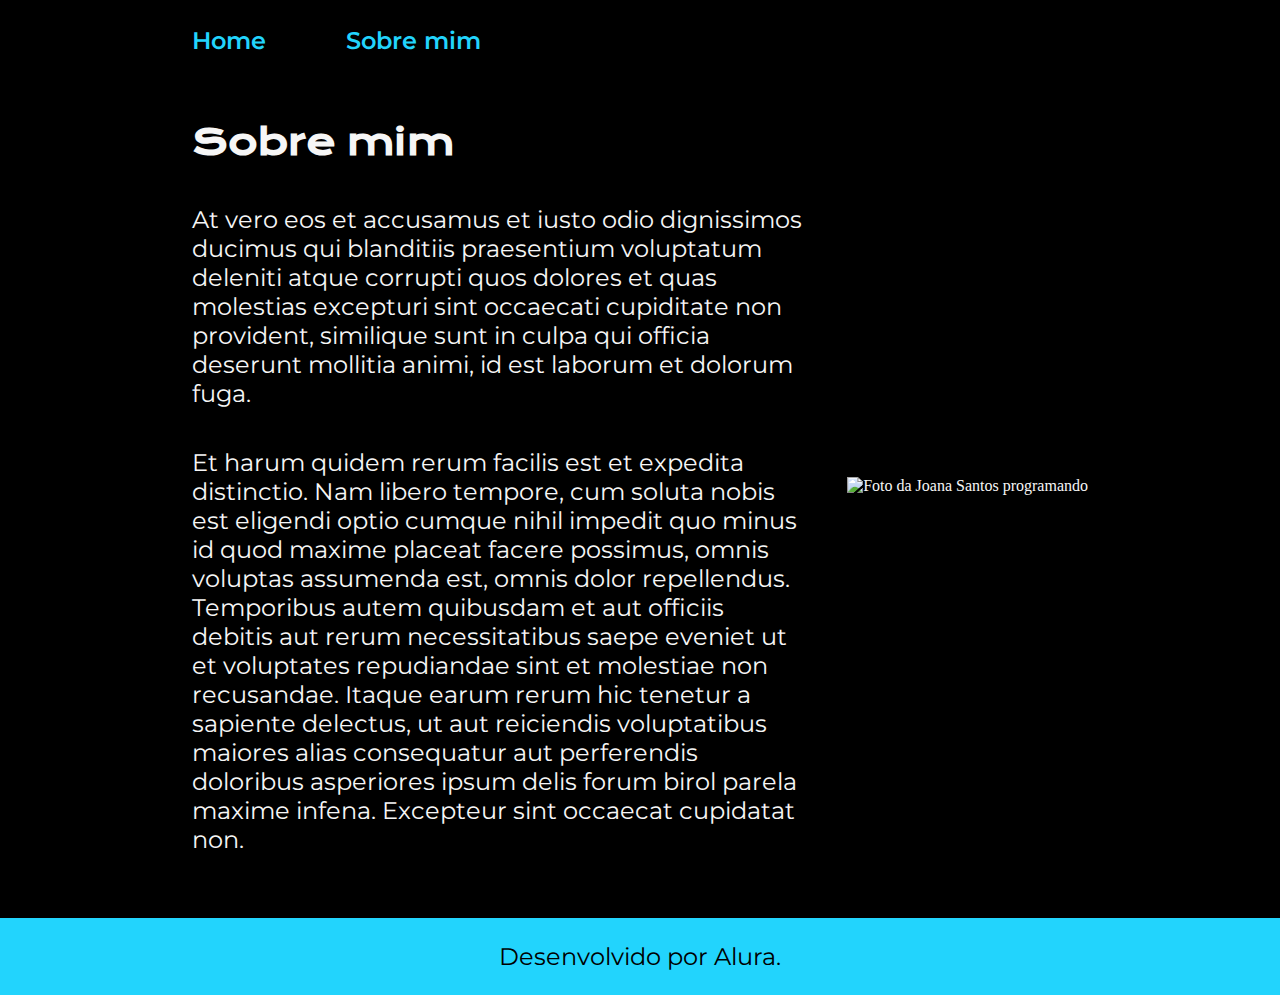
==== about.html @ 1eb96179 "conclusão da base do projeto.Portifolio completo" ====
<!DOCTYPE html>
<html lang="pt-br">

<head>
    <meta charset="UTF-8">
    <meta http-equiv="X-UA-Compatible" content="IE=edge">
    <meta name="viewport" content="width=device-width, initial-scale=1.0">
    <title>Sobre mim</title>
    <link rel="stylesheet" href="./styles/style.css">
</head>

<body>
    <header class="cabecalho">
        <nav class="cabecalho__menu">
            <a class="cabecalho__menu__link" href="index.html">Home</a>
            <a class="cabecalho__menu__link" href="about.html">Sobre mim</a>
        </nav>
    </header>

    <main class="apresentacao">
        <section class="apresentacao__conteudo">
            <h1 class="apresentacao__conteudo__titulo">Sobre mim</h1>
            <p class="apresentacao__conteudo__texto">At vero eos et accusamus et iusto odio dignissimos ducimus qui blanditiis praesentium voluptatum deleniti
                atque corrupti quos dolores et quas molestias excepturi sint occaecati cupiditate non provident,
                similique sunt in culpa qui officia deserunt mollitia animi, id est laborum et dolorum fuga.
            </p>
            <p class="apresentacao__conteudo__texto">
                Et harum quidem rerum facilis est et expedita distinctio. Nam libero tempore, cum soluta nobis est
                eligendi optio cumque nihil impedit quo minus id quod maxime placeat facere possimus, omnis voluptas
                assumenda est, omnis dolor repellendus. Temporibus autem quibusdam et aut officiis debitis aut rerum
                necessitatibus saepe eveniet ut et voluptates repudiandae sint et molestiae non recusandae. Itaque earum
                rerum hic tenetur a sapiente delectus, ut aut reiciendis voluptatibus maiores alias consequatur aut
                perferendis doloribus asperiores ipsum delis forum birol parela maxime infena. Excepteur sint occaecat
                cupidatat non.</p>
        </section>
        <img src="./assets/imagem.png" alt="Foto da Joana Santos programando">
    </main>

    <footer class="rodape">
        <p>Desenvolvido por Alura.</p>
    </footer>
</body>

</html>
---- styles/style.css ----
@import url('https://fonts.googleapis.com/css2?family=Krona+One&family=Montserrat:wght@400;600&display=swap');

:root {
    --cor-primaria: #000000;
    --cor-secundaria: #F6F6F6;
    --cor-terciaria: #22D4FD;
    --cor-hover: #272727;

    --fonte-primaria: 'Krona One', sans-serif;
    --fonte-secundaria: 'Montserrat', sans-serif;
}
*{
    margin: 0;
    padding: 0;
}

body{
    box-sizing: border-box;
    background-color: var(--cor-primaria);
    color: var(--cor-secundaria);
}
.cabecalho{
    padding: 2% 0% 0% 15%;
}
.cabecalho__menu{
    display: flex;
    gap: 80px;
}
.cabecalho__menu__link{
    font-family: var(--fonte-secundaria);
    font-size: 24px;
    font-weight: 600;
    color: var(--cor-terciaria);
    text-decoration: none;
}
.apresentacao{
    padding: 5% 15%;
    display: flex;
    align-items: center;
    justify-content: space-between;
}
.apresentacao__conteudo{
    width: 615px;
    display: flex;
    flex-direction: column;
    gap: 40px;
}

.apresentacao__conteudo__titulo{
    font-size: 36px;
    font-family: var(--fonte-primaria);
}
.titulo-destaque{
    color: var(--cor-terciaria);
}
.apresentacao__conteudo__texto{
    font-size: 24px;
    font-family: var(--fonte-secundaria);
}

.apresentacao__links{
    display: flex;
    flex-direction: column;
    justify-content: space-between;
    align-items: center;
    gap: 32px;
}
.apresentacao__links__subtitulo{
    font-family: var(--fonte-primaria);
    font-weight: 400;
    font-size: 24px;
}
.apresentacao__links__link{
    display: flex;
    justify-content: center;
    gap: 16px;
    border: 2px solid var(--cor-terciaria);
    width: 378px;
    text-align: center;
    border-radius: 8px;
    font-size: 24px;
    font-weight: 600;
    padding: 21.5px 0;
    text-decoration: none;
    color: var(--cor-secundaria);
    font-family: var(--fonte-secundaria);
}
.apresentacao__links__link:hover{
    background-color: var(--cor-hover);
}
.rodape{
    color: var(--cor-primaria);
    background-color: var(--cor-terciaria);
    padding: 24px;
    text-align: center;
    font-family: var(--fonte-secundaria);
    font-size: 24px;
    font-weight: 400;
}
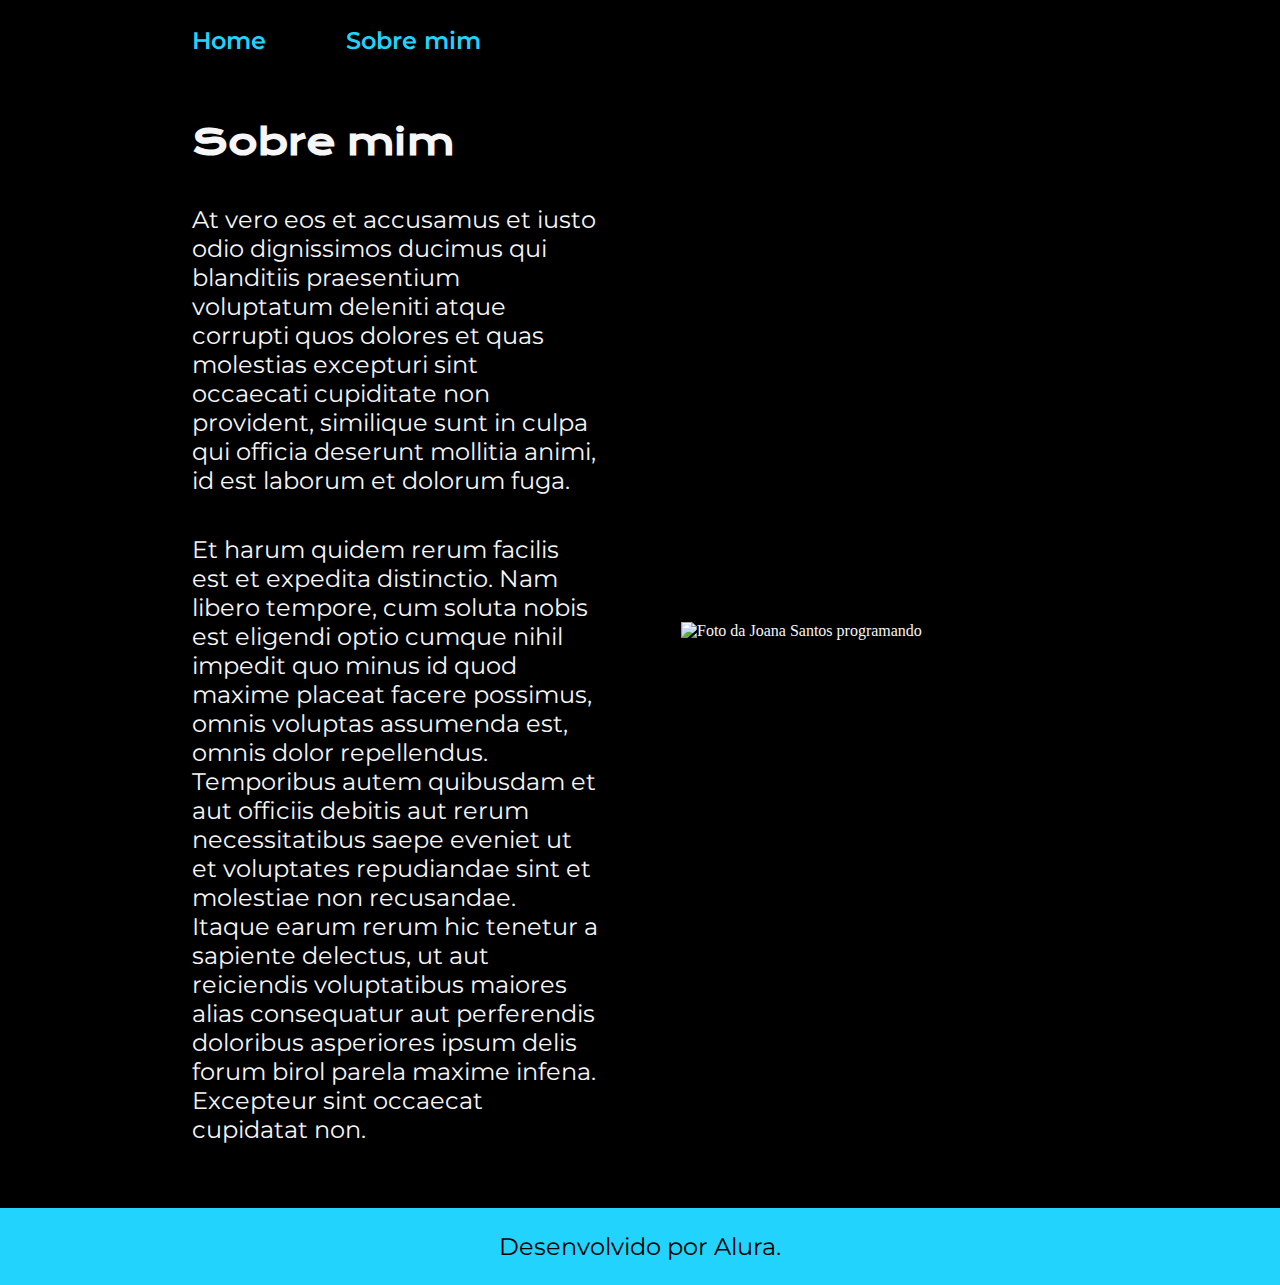
==== commit c1469a12: "adicionando responsividade" ====
--- a/about.html
+++ b/about.html
@@ -33,7 +33,7 @@
                 perferendis doloribus asperiores ipsum delis forum birol parela maxime infena. Excepteur sint occaecat
                 cupidatat non.</p>
         </section>
-        <img src="./assets/imagem.png" alt="Foto da Joana Santos programando">
+        <img class="apresentacao__imagem" src="./assets/imagem.png" alt="Foto da Joana Santos programando">
     </main>
 
     <footer class="rodape">
--- a/styles/style.css
+++ b/styles/style.css
@@ -19,6 +19,7 @@
     background-color: var(--cor-primaria);
     color: var(--cor-secundaria);
 }
+
 .cabecalho{
     padding: 2% 0% 0% 15%;
 }
@@ -28,7 +29,7 @@
 }
 .cabecalho__menu__link{
     font-family: var(--fonte-secundaria);
-    font-size: 24px;
+    font-size: 1.5rem;
     font-weight: 600;
     color: var(--cor-terciaria);
     text-decoration: none;
@@ -38,23 +39,24 @@
     display: flex;
     align-items: center;
     justify-content: space-between;
+    gap: 82px;
 }
 .apresentacao__conteudo{
-    width: 615px;
+    width: 50%;
     display: flex;
     flex-direction: column;
     gap: 40px;
 }
 
 .apresentacao__conteudo__titulo{
-    font-size: 36px;
+    font-size: 2.25rem;
     font-family: var(--fonte-primaria);
 }
 .titulo-destaque{
     color: var(--cor-terciaria);
 }
 .apresentacao__conteudo__texto{
-    font-size: 24px;
+    font-size: 1.5rem;
     font-family: var(--fonte-secundaria);
 }
 
@@ -68,25 +70,28 @@
 .apresentacao__links__subtitulo{
     font-family: var(--fonte-primaria);
     font-weight: 400;
-    font-size: 24px;
+    font-size: 1.5rem;
 }
-.apresentacao__links__link{
+.apresentacao__links__navegacao{
     display: flex;
     justify-content: center;
     gap: 16px;
     border: 2px solid var(--cor-terciaria);
-    width: 378px;
+    width: 50%;
     text-align: center;
     border-radius: 8px;
-    font-size: 24px;
+    font-size: 1.5rem;
     font-weight: 600;
     padding: 21.5px 0;
     text-decoration: none;
     color: var(--cor-secundaria);
     font-family: var(--fonte-secundaria);
 }
-.apresentacao__links__link:hover{
+.apresentacao__links__navegacao:hover{
     background-color: var(--cor-hover);
+}
+.apresentacao__imagem{
+    width: 50%;
 }
 .rodape{
     color: var(--cor-primaria);
@@ -94,6 +99,22 @@
     padding: 24px;
     text-align: center;
     font-family: var(--fonte-secundaria);
-    font-size: 24px;
+    font-size: 1.5rem;
     font-weight: 400;
+}
+
+@media (max-width: 1200px) {
+    .cabecalho{
+         padding: 10%;  
+    }
+    .cabecalho__menu{
+        justify-content: center;
+    }
+    .apresentacao{
+        flex-direction: column-reverse;
+        padding: 5%;
+    }
+    .apresentacao__conteudo{
+        width: auto;
+    }
 }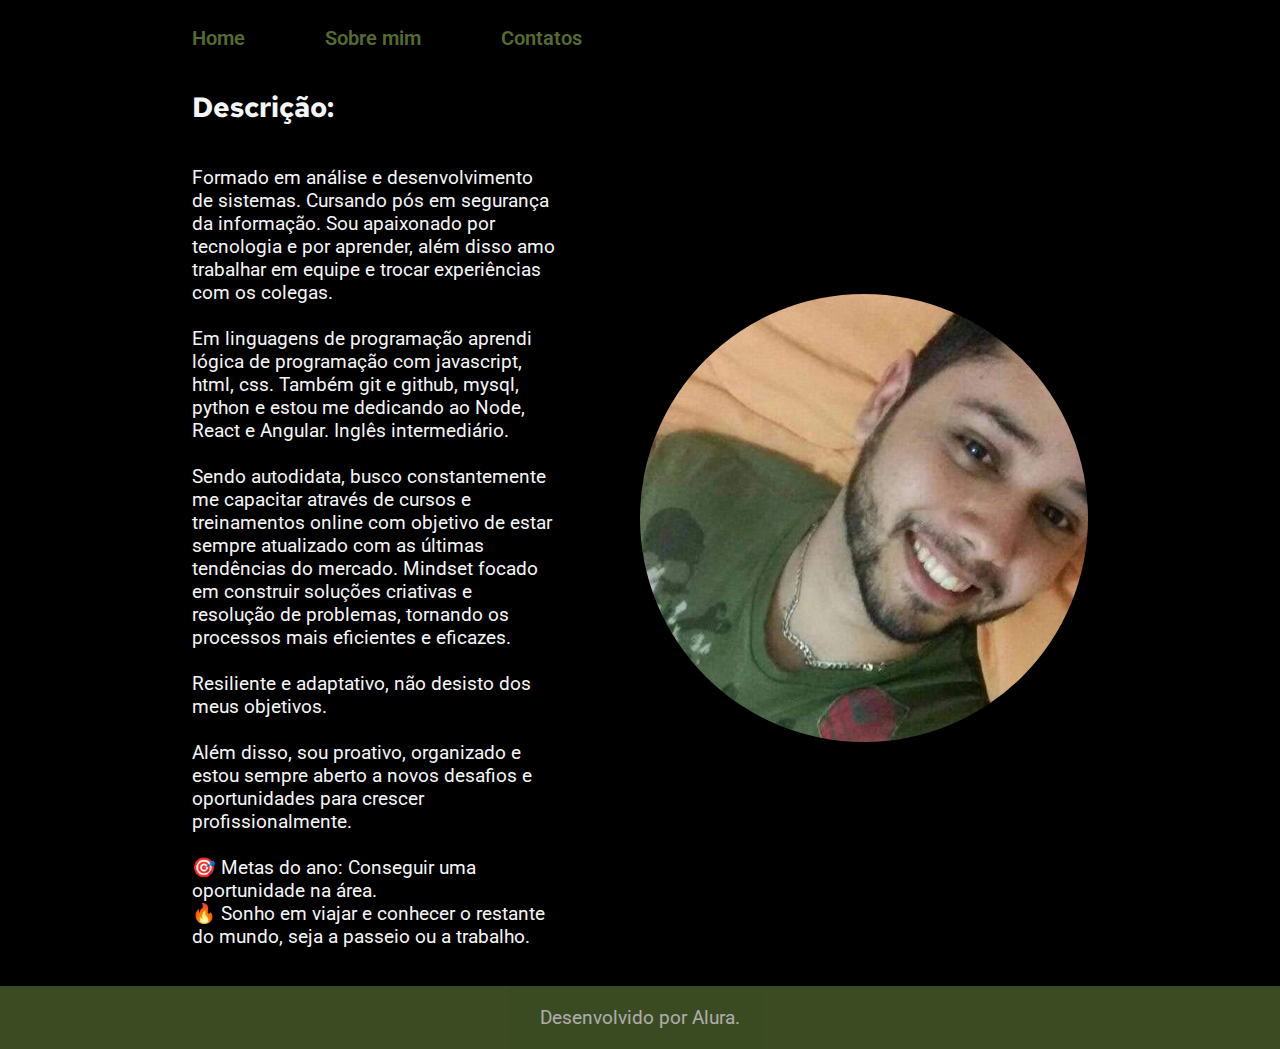
==== commit b6f68388: "update docs" ====
--- a/about.html
+++ b/about.html
@@ -14,26 +14,31 @@
         <nav class="cabecalho__menu">
             <a class="cabecalho__menu__link" href="index.html">Home</a>
             <a class="cabecalho__menu__link" href="about.html">Sobre mim</a>
+            <a class="cabecalho__menu__link" href="contact.html">Contatos</a>
         </nav>
     </header>
 
     <main class="apresentacao">
         <section class="apresentacao__conteudo">
-            <h1 class="apresentacao__conteudo__titulo">Sobre mim</h1>
-            <p class="apresentacao__conteudo__texto">At vero eos et accusamus et iusto odio dignissimos ducimus qui blanditiis praesentium voluptatum deleniti
-                atque corrupti quos dolores et quas molestias excepturi sint occaecati cupiditate non provident,
-                similique sunt in culpa qui officia deserunt mollitia animi, id est laborum et dolorum fuga.
+            <h1 class="apresentacao__conteudo__titulo">Descrição:</h1>
+            <p class="apresentacao__conteudo__texto">
+                Formado em análise e desenvolvimento de sistemas. Cursando pós em segurança da informação. Sou apaixonado por tecnologia e por aprender, além disso amo trabalhar em equipe e trocar experiências com os colegas.
+                <br><br>
+                Em linguagens de programação aprendi lógica de programação com javascript, html, css.
+                Também git e github, mysql, python e estou me dedicando ao Node, React e Angular. 
+                Inglês intermediário.
+                <br><br>
+                Sendo autodidata, busco constantemente me capacitar através de cursos e treinamentos online com objetivo de estar sempre atualizado com as últimas tendências do mercado. Mindset focado em construir soluções criativas e resolução de problemas, tornando os processos mais eficientes e eficazes.
+                <br><br>
+                Resiliente e adaptativo, não desisto dos meus objetivos.
+                <br><br>
+                Além disso, sou proativo, organizado e estou sempre aberto a novos desafios e oportunidades para crescer profissionalmente.
+                <br><br>
+                🎯 Metas do ano: Conseguir uma oportunidade na área.<br>
+                🔥 Sonho em viajar e conhecer o restante do mundo, seja a passeio ou a trabalho.
             </p>
-            <p class="apresentacao__conteudo__texto">
-                Et harum quidem rerum facilis est et expedita distinctio. Nam libero tempore, cum soluta nobis est
-                eligendi optio cumque nihil impedit quo minus id quod maxime placeat facere possimus, omnis voluptas
-                assumenda est, omnis dolor repellendus. Temporibus autem quibusdam et aut officiis debitis aut rerum
-                necessitatibus saepe eveniet ut et voluptates repudiandae sint et molestiae non recusandae. Itaque earum
-                rerum hic tenetur a sapiente delectus, ut aut reiciendis voluptatibus maiores alias consequatur aut
-                perferendis doloribus asperiores ipsum delis forum birol parela maxime infena. Excepteur sint occaecat
-                cupidatat non.</p>
         </section>
-        <img class="apresentacao__imagem" src="./assets/imagem.png" alt="Foto da Joana Santos programando">
+        <img class="apresentacao__imagem" src="./assets/imagem.jpg" alt="Foto de Leandro Goulart    ">
     </main>
 
     <footer class="rodape">
--- a/styles/style.css
+++ b/styles/style.css
@@ -1,120 +1,134 @@
-@import url('https://fonts.googleapis.com/css2?family=Krona+One&family=Montserrat:wght@400;600&display=swap');
+@import url("https://fonts.googleapis.com/css2?family=Red+Hat+Display:ital,wght@0,300..900;1,300..900&family=Red+Hat+Text:ital,wght@0,300..700;1,300..700&family=Roboto:ital,wght@0,100;0,300;0,400;0,500;0,700;0,900;1,100;1,300;1,400;1,500;1,700;1,900&display=swap");
 
 :root {
-    --cor-primaria: #000000;
-    --cor-secundaria: #F6F6F6;
-    --cor-terciaria: #22D4FD;
-    --cor-hover: #272727;
+	--cor-primaria: #000000;
+	--cor-secundaria: #f6f6f6;
+	--cor-terciaria: #556B2F;
+	--cor-hover: #272727;
 
-    --fonte-primaria: 'Krona One', sans-serif;
-    --fonte-secundaria: 'Montserrat', sans-serif;
-}
-*{
-    margin: 0;
-    padding: 0;
+    --fonte-titulo: "Red Hat Display", sans-serif;
+	--fonte-primaria: "Red Hat Text", sans-serif;
+	--fonte-secundaria: "Roboto", sans-serif;
 }
 
-body{
-    box-sizing: border-box;
-    background-color: var(--cor-primaria);
-    color: var(--cor-secundaria);
+* {
+	margin: 0;
+	padding: 0;
 }
 
-.cabecalho{
-    padding: 2% 0% 0% 15%;
-}
-.cabecalho__menu{
-    display: flex;
-    gap: 80px;
-}
-.cabecalho__menu__link{
-    font-family: var(--fonte-secundaria);
-    font-size: 1.5rem;
-    font-weight: 600;
-    color: var(--cor-terciaria);
-    text-decoration: none;
-}
-.apresentacao{
-    padding: 5% 15%;
-    display: flex;
-    align-items: center;
-    justify-content: space-between;
-    gap: 82px;
-}
-.apresentacao__conteudo{
-    width: 50%;
-    display: flex;
-    flex-direction: column;
-    gap: 40px;
+body {
+	box-sizing: border-box;
+	background-color: var(--cor-primaria);
+	color: var(--cor-secundaria);
 }
 
-.apresentacao__conteudo__titulo{
-    font-size: 2.25rem;
-    font-family: var(--fonte-primaria);
-}
-.titulo-destaque{
-    color: var(--cor-terciaria);
-}
-.apresentacao__conteudo__texto{
-    font-size: 1.5rem;
-    font-family: var(--fonte-secundaria);
+.cabecalho {
+	padding: 2% 0% 0% 15%;
 }
 
-.apresentacao__links{
-    display: flex;
-    flex-direction: column;
-    justify-content: space-between;
-    align-items: center;
-    gap: 32px;
+.cabecalho__menu {
+	display: flex;
+	gap: 80px;
 }
-.apresentacao__links__subtitulo{
-    font-family: var(--fonte-primaria);
-    font-weight: 400;
-    font-size: 1.5rem;
+
+.cabecalho__menu__link {
+	font-family: var(--fonte-secundaria);
+	font-size: 1.25rem;
+	font-weight: 600;
+	color: var(--cor-terciaria);
+	text-decoration: none;
 }
-.apresentacao__links__navegacao{
-    display: flex;
-    justify-content: center;
-    gap: 16px;
-    border: 2px solid var(--cor-terciaria);
-    width: 50%;
-    text-align: center;
-    border-radius: 8px;
-    font-size: 1.5rem;
-    font-weight: 600;
-    padding: 21.5px 0;
-    text-decoration: none;
-    color: var(--cor-secundaria);
-    font-family: var(--fonte-secundaria);
+
+.apresentacao {
+	padding: 3% 15%;
+    max-height: auto;
+	display: flex;
+    flex: 1;
+	align-items: center;
+	justify-content: space-between;
+	gap: 82px;
 }
-.apresentacao__links__navegacao:hover{
-    background-color: var(--cor-hover);
+
+.apresentacao__conteudo {
+	width: 50%;
+	display: flex;
+	flex-direction: column;
+	gap: 40px;
 }
-.apresentacao__imagem{
-    width: 50%;
+
+.apresentacao__conteudo__titulo {
+	font-size: 1.75rem;
+	font-family: var(--fonte-primaria);
 }
-.rodape{
-    color: var(--cor-primaria);
-    background-color: var(--cor-terciaria);
-    padding: 24px;
-    text-align: center;
-    font-family: var(--fonte-secundaria);
-    font-size: 1.5rem;
-    font-weight: 400;
+.titulo-destaque {
+	color: var(--cor-terciaria);
+    font-family: var(--fonte-titulo);
+    font-size: 2.5rem;
+}
+
+.apresentacao__conteudo__texto {
+	font-size: 1.2rem;
+	font-family: var(--fonte-secundaria);
+}
+
+.apresentacao__links {
+	display: flex;
+	flex-direction: column;
+	justify-content: space-between;
+	align-items: center;
+	gap: 32px;
+}
+.apresentacao__links__subtitulo {
+	font-family: var(--fonte-primaria);
+	font-weight: 400;
+	font-size: 1.5rem;
+}
+.apresentacao__links__navegacao {
+	display: flex;
+	justify-content: center;
+	gap: 16px;
+	border: 2px solid var(--cor-terciaria);
+	width: 50%;
+	text-align: center;
+	border-radius: 8px;
+	font-size: 1.75rem;
+	font-weight: 600;
+	padding: 15px 0;
+	text-decoration: none;
+	color: var(--cor-secundaria);
+	font-family: var(--fonte-secundaria);
+}
+.apresentacao__links__navegacao:hover {
+	background-color: var(--cor-hover);
+}
+.apresentacao__imagem {
+	width: 50%;
+    border-radius: 50%;
+}
+.rodape {
+	color: var(--cor-secundaria);
+	background-color: var(--cor-terciaria);
+    opacity: 0.7;
+	padding: 20px;
+	text-align: center;
+	font-family: var(--fonte-secundaria);
+	font-size: 1.2rem;
+	font-weight: 400;
+    margin-top: 0;
 }
 
 @media (max-width: 1200px) {
-    .cabecalho{
-         padding: 10%;  
-    }
-    .cabecalho__menu{
-        justify-content: center;
-    }
-    .apresentacao{
-        flex-direction: column-reverse;
-        padding: 5%;
-    }
-    .apresentacao__conteudo{
-        width: auto;
-    }
-}+	.cabecalho {
+		padding: 10%;
+	}
+	.cabecalho__menu {
+		justify-content: center;
+	}
+	.apresentacao {
+		flex-direction: column-reverse;
+		padding: 5%;
+	}
+	.apresentacao__conteudo {
+		width: auto;
+	}
+}
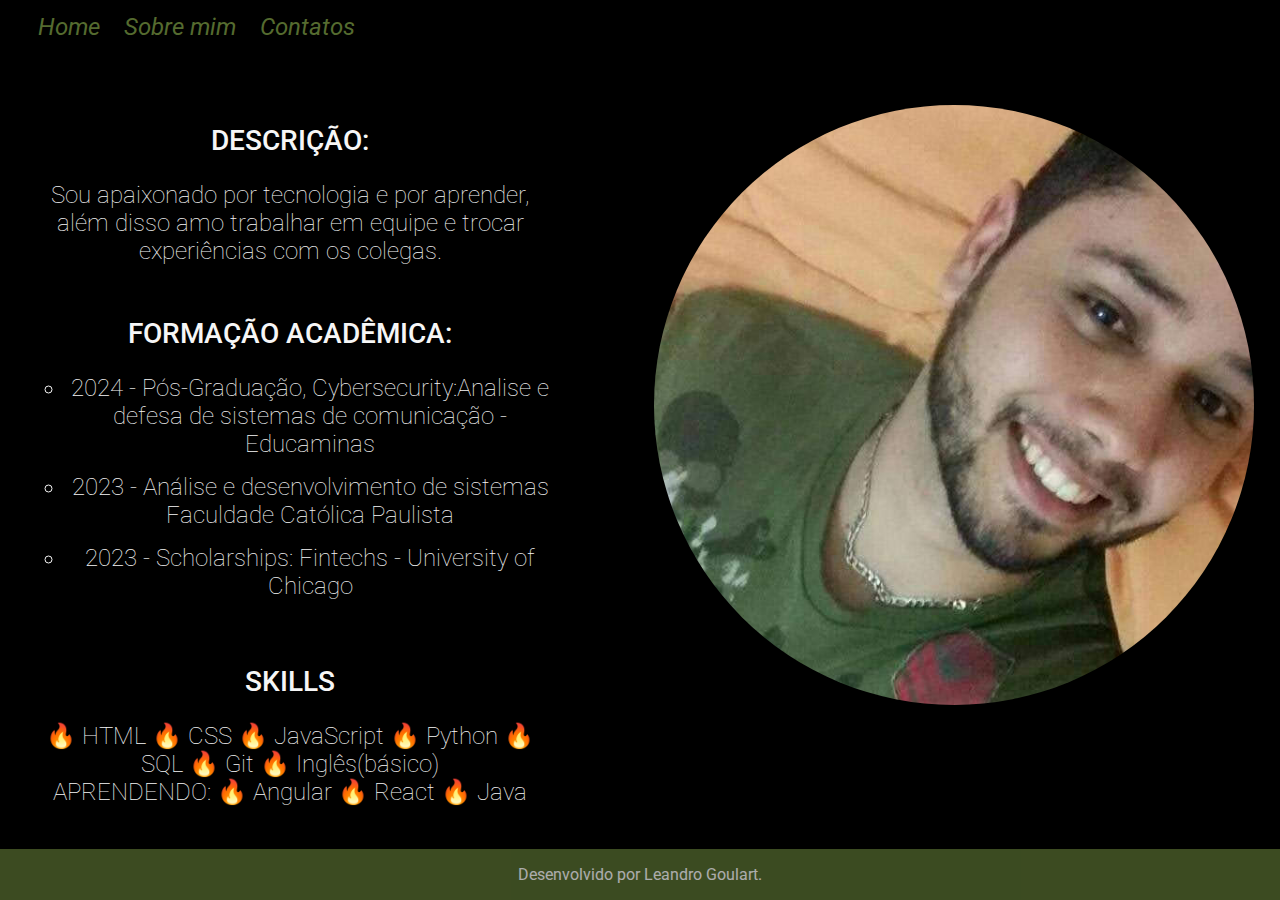
==== commit 8adb4a80: "update de dados com inforações atualizadas" ====
--- a/about.html
+++ b/about.html
@@ -20,29 +20,39 @@
 
     <main class="apresentacao">
         <section class="apresentacao__conteudo">
-            <h1 class="apresentacao__conteudo__titulo">Descrição:</h1>
+            <h1 class="subtitulo">DESCRIÇÃO:</h1>
             <p class="apresentacao__conteudo__texto">
-                Formado em análise e desenvolvimento de sistemas. Cursando pós em segurança da informação. Sou apaixonado por tecnologia e por aprender, além disso amo trabalhar em equipe e trocar experiências com os colegas.
+                Sou apaixonado por tecnologia e por aprender, além disso amo trabalhar em equipe e trocar experiências com os colegas.
                 <br><br>
-                Em linguagens de programação aprendi lógica de programação com javascript, html, css.
-                Também git e github, mysql, python e estou me dedicando ao Node, React e Angular. 
-                Inglês intermediário.
-                <br><br>
-                Sendo autodidata, busco constantemente me capacitar através de cursos e treinamentos online com objetivo de estar sempre atualizado com as últimas tendências do mercado. Mindset focado em construir soluções criativas e resolução de problemas, tornando os processos mais eficientes e eficazes.
-                <br><br>
-                Resiliente e adaptativo, não desisto dos meus objetivos.
-                <br><br>
-                Além disso, sou proativo, organizado e estou sempre aberto a novos desafios e oportunidades para crescer profissionalmente.
-                <br><br>
-                🎯 Metas do ano: Conseguir uma oportunidade na área.<br>
-                🔥 Sonho em viajar e conhecer o restante do mundo, seja a passeio ou a trabalho.
             </p>
+            <h2 class="subtitulo">FORMAÇÃO ACADÊMICA:</h2>
+            <ul class="lista">
+                <li>2024 - Pós-Graduação, Cybersecurity:Analise e defesa de sistemas de comunicação - Educaminas</li>
+                <li>2023 - Análise e desenvolvimento de sistemas  Faculdade Católica Paulista</li>
+                <li>2023 - Scholarships: Fintechs - University of Chicago</li>
+            </ul>    
+            <br>
+            <h2 class="subtitulo">SKILLS</h2>
+            <p class="apresentacao__conteudo__texto">
+                🔥 HTML
+                🔥 CSS
+                🔥 JavaScript
+                🔥 Python
+                🔥 SQL
+                🔥 Git
+                🔥 Inglês(básico)
+                <br>
+                APRENDENDO: 
+                🔥 Angular
+                🔥 React
+                🔥 Java
+            </p>   
         </section>
         <img class="apresentacao__imagem" src="./assets/imagem.jpg" alt="Foto de Leandro Goulart    ">
     </main>
 
     <footer class="rodape">
-        <p>Desenvolvido por Alura.</p>
+        <p>Desenvolvido por Leandro Goulart.</p>
     </footer>
 </body>
 
--- a/styles/style.css
+++ b/styles/style.css
@@ -11,54 +11,67 @@
 	--fonte-secundaria: "Roboto", sans-serif;
 }
 
-* {
+body {
+	box-sizing: border-box;
+	background-color: var(--cor-primaria);
+	color: var(--cor-secundaria);
+	min-height:90vh;
 	margin: 0;
 	padding: 0;
 }
 
-body {
-	box-sizing: border-box;
-	background-color: var(--cor-primaria);
-	color: var(--cor-secundaria);
-}
+.cabecalho {
+	padding: 1% 0% 0% 3%;
 
-.cabecalho {
-	padding: 2% 0% 0% 15%;
 }
 
 .cabecalho__menu {
 	display: flex;
-	gap: 80px;
+	gap: 24px;
 }
 
 .cabecalho__menu__link {
 	font-family: var(--fonte-secundaria);
-	font-size: 1.25rem;
-	font-weight: 600;
+	font-size: 1.5rem;
+	font-style: italic;
+	font-weight: 400;
 	color: var(--cor-terciaria);
 	text-decoration: none;
 }
 
 .apresentacao {
-	padding: 3% 15%;
-    max-height: auto;
+	padding: 5% 2%;
 	display: flex;
-    flex: 1;
 	align-items: center;
-	justify-content: space-between;
-	gap: 82px;
+	justify-content:center;
+	gap: 100px;
 }
 
 .apresentacao__conteudo {
-	width: 50%;
-	display: flex;
-	flex-direction: column;
-	gap: 40px;
+	width:600px;
+	height: 600px;
+	text-align: center;
 }
 
+.apresentacao__contatos{
+	height: 600px;
+	display: flex;
+	align-items: center;
+	justify-content:center;
+	flex-direction: row;
+	text-align: center;
+	padding: 32px;
+}
+
+.apresentacao__imagem {
+	width: 600px; 
+	border-radius: 50%;
+}
 .apresentacao__conteudo__titulo {
-	font-size: 1.75rem;
+	font-size: 2.5rem;
 	font-family: var(--fonte-primaria);
+	margin: 0;
+	margin-bottom: 3rem;
 }
 .titulo-destaque {
 	color: var(--cor-terciaria);
@@ -67,54 +80,81 @@
 }
 
 .apresentacao__conteudo__texto {
-	font-size: 1.2rem;
+	font-size: 1.5rem;
 	font-family: var(--fonte-secundaria);
+	font-weight: 100;
+}
+
+.apresentacao__redes {
+	width:600px;
+	height: 600px;
+	align-items: center;
+	text-align: center;
+
 }
 
 .apresentacao__links {
 	display: flex;
 	flex-direction: column;
-	justify-content: space-between;
 	align-items: center;
-	gap: 32px;
+	gap: 15px;
 }
 .apresentacao__links__subtitulo {
-	font-family: var(--fonte-primaria);
-	font-weight: 400;
-	font-size: 1.5rem;
+	font-family: var(--fonte-secundaria);
+	font-weight: 200;
+	font-size: .5rem;
 }
+
 .apresentacao__links__navegacao {
 	display: flex;
 	justify-content: center;
 	gap: 16px;
 	border: 2px solid var(--cor-terciaria);
-	width: 50%;
+	width: 40%;
 	text-align: center;
 	border-radius: 8px;
-	font-size: 1.75rem;
-	font-weight: 600;
-	padding: 15px 0;
+	font-family: var(--fonte-secundaria);
+	font-weight: 300;
+	font-size: 2rem;
+	padding: 5px 0;
 	text-decoration: none;
 	color: var(--cor-secundaria);
-	font-family: var(--fonte-secundaria);
+	
 }
 .apresentacao__links__navegacao:hover {
 	background-color: var(--cor-hover);
 }
-.apresentacao__imagem {
-	width: 50%;
-    border-radius: 50%;
+
+.lista {
+    list-style-type:circle;
+	font-family: var(--fonte-secundaria);
+	font-size: 1.5rem;
+	font-family: var(--fonte-secundaria);
+	font-weight: 100;
 }
+
+.lista li {
+	margin-bottom: 15px;
+}
+
+.subtitulo {
+	font-family: var(--fonte-secundaria);
+	font-size: 1.75rem;
+	font-weight: 500;
+}
+
 .rodape {
-	color: var(--cor-secundaria);
-	background-color: var(--cor-terciaria);
+    position: fixed;
+    bottom: 0;
+    left: 0;
+    width: 100%;
+    background-color: var(--cor-terciaria);
     opacity: 0.7;
-	padding: 20px;
-	text-align: center;
-	font-family: var(--fonte-secundaria);
-	font-size: 1.2rem;
-	font-weight: 400;
-    margin-top: 0;
+    text-align: center;
+    font-family: var(--fonte-secundaria);
+    font-size: 16px;
+    font-weight: 400;
+    z-index: 999; /* Certifica-se de que o rodapé está sempre na frente */
 }
 
 @media (max-width: 1200px) {
@@ -126,9 +166,15 @@
 	}
 	.apresentacao {
 		flex-direction: column-reverse;
+		align-items: center; /* Adicionando alinhamento vertical */
 		padding: 5%;
+	}
+	.apresentacao .apresentacao__conteudo {
+		flex-direction: column-reverse;
 	}
 	.apresentacao__conteudo {
 		width: auto;
 	}
 }
+
+
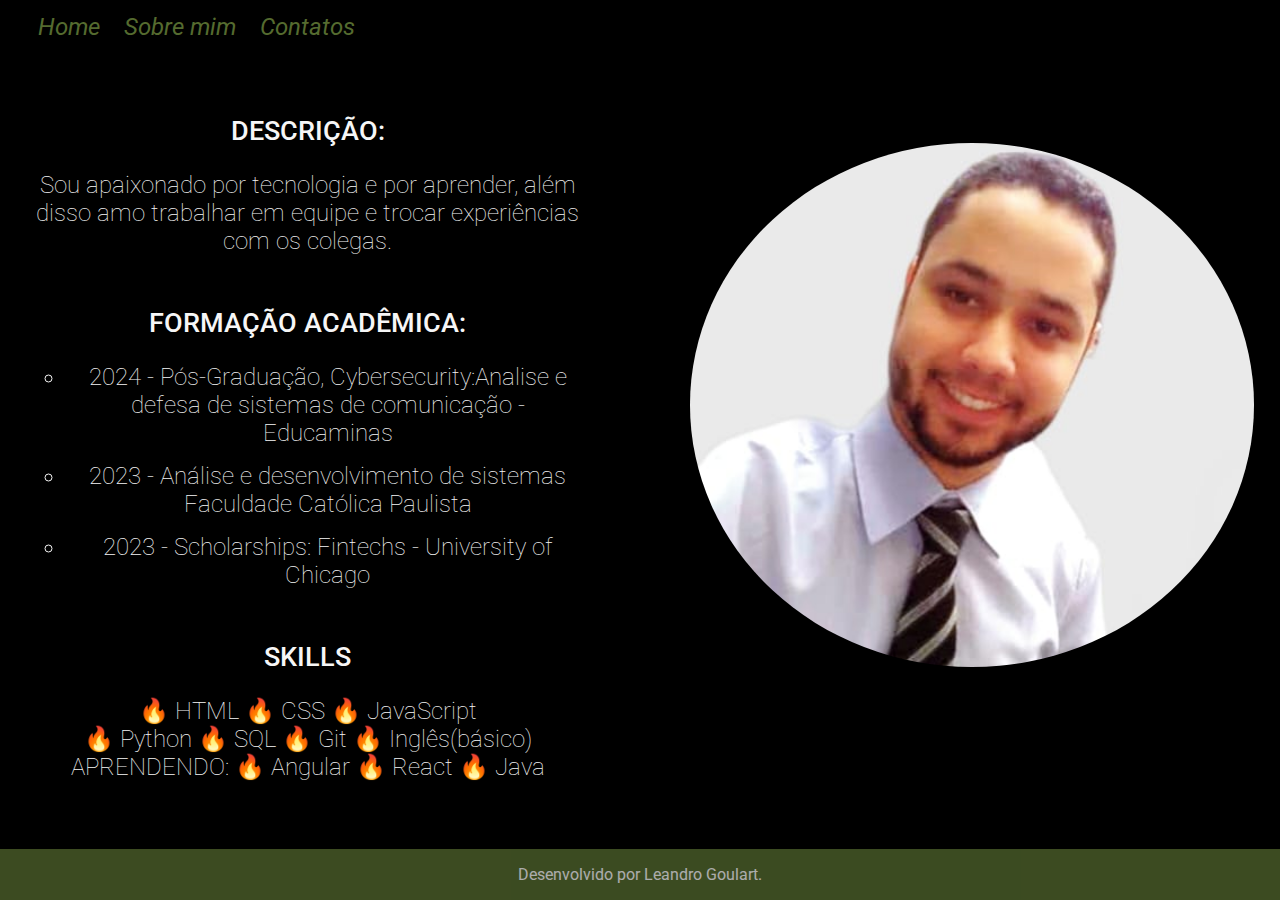
==== commit d6011717: "pequenos ajustes e substituição da foto de perfil" ====
--- a/about.html
+++ b/about.html
@@ -36,7 +36,7 @@
             <p class="apresentacao__conteudo__texto">
                 🔥 HTML
                 🔥 CSS
-                🔥 JavaScript
+                🔥 JavaScript <br>
                 🔥 Python
                 🔥 SQL
                 🔥 Git
@@ -48,7 +48,7 @@
                 🔥 Java
             </p>   
         </section>
-        <img class="apresentacao__imagem" src="./assets/imagem.jpg" alt="Foto de Leandro Goulart    ">
+        <img class="apresentacao__imagem" src="./assets/imagem.jpeg" alt="Foto de Leandro Goulart    ">
     </main>
 
     <footer class="rodape">
--- a/styles/style.css
+++ b/styles/style.css
@@ -139,8 +139,10 @@
 
 .subtitulo {
 	font-family: var(--fonte-secundaria);
-	font-size: 1.75rem;
+	font-size: 1.7rem;
 	font-weight: 500;
+	margin: 0;
+	margin-top: 10px;
 }
 
 .rodape {
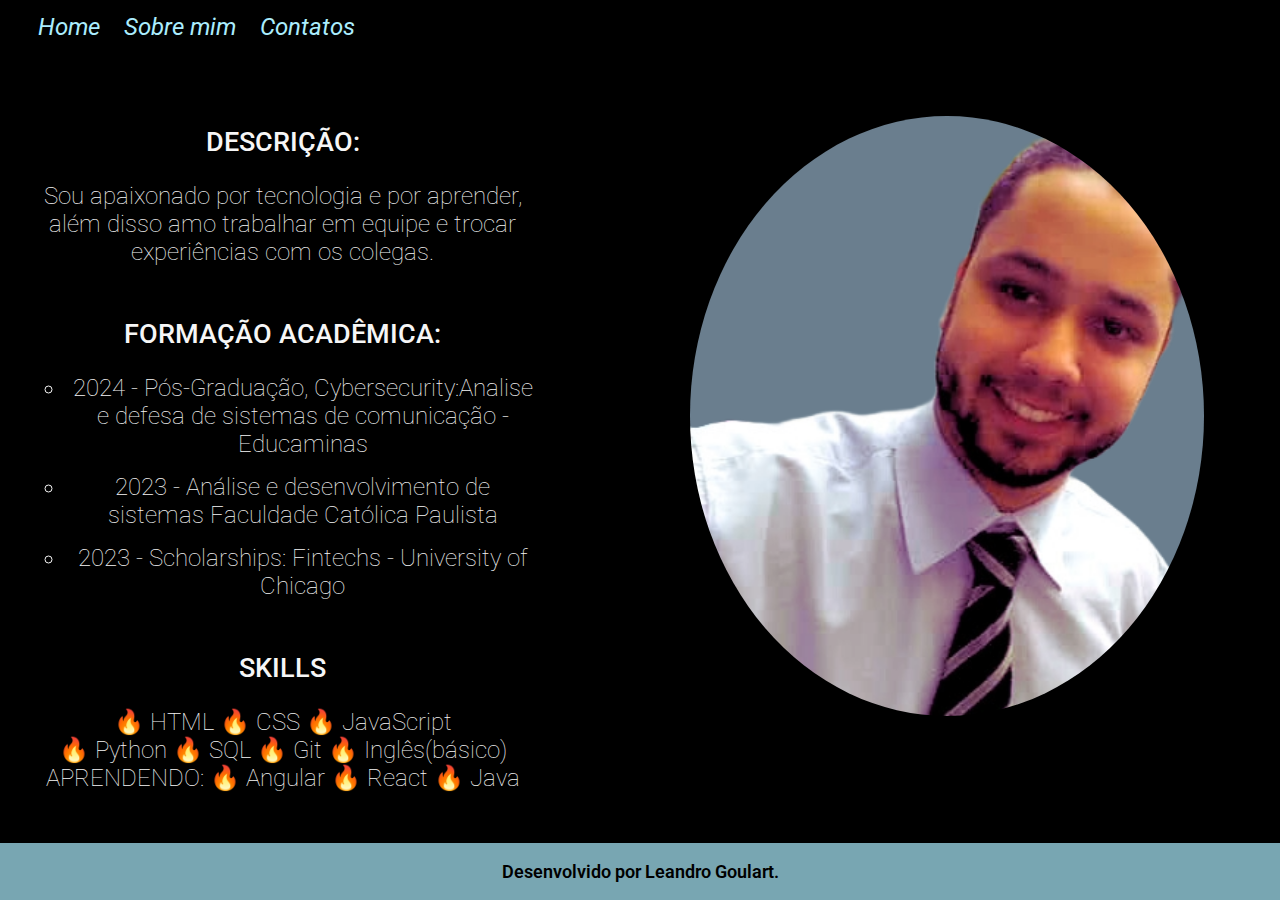
==== commit 449f7b81: "mudança das cores e upload nova foto" ====
--- a/about.html
+++ b/about.html
@@ -48,7 +48,7 @@
                 🔥 Java
             </p>   
         </section>
-        <img class="apresentacao__imagem" src="./assets/imagem.jpeg" alt="Foto de Leandro Goulart    ">
+        <img class="apresentacao__imagem" alt="Foto:Leandro Goulart    ">
     </main>
 
     <footer class="rodape">
--- a/styles/style.css
+++ b/styles/style.css
@@ -3,12 +3,14 @@
 :root {
 	--cor-primaria: #000000;
 	--cor-secundaria: #f6f6f6;
-	--cor-terciaria: #556B2F;
+	--cor-terciaria: #abedfe;
 	--cor-hover: #272727;
 
     --fonte-titulo: "Red Hat Display", sans-serif;
 	--fonte-primaria: "Red Hat Text", sans-serif;
 	--fonte-secundaria: "Roboto", sans-serif;
+
+	--imagem-url: url('../assets/foto-perfil.png');
 }
 
 body {
@@ -40,7 +42,7 @@
 }
 
 .apresentacao {
-	padding: 5% 2%;
+	padding:2%;
 	display: flex;
 	align-items: center;
 	justify-content:center;
@@ -54,6 +56,7 @@
 }
 
 .apresentacao__contatos{
+	width:600px;
 	height: 600px;
 	display: flex;
 	align-items: center;
@@ -65,7 +68,14 @@
 
 .apresentacao__imagem {
 	width: 600px; 
-	border-radius: 50%;
+	height: 600px;
+	border-radius: 60%;
+	background-color: rgba(134, 159, 179, 0.794);
+	background-image: var(--imagem-url);
+	background-position:cover;
+	background-size:cover ;
+	background-repeat: no-repeat;
+	margin: 50px;
 }
 .apresentacao__conteudo__titulo {
 	font-size: 2.5rem;
@@ -152,10 +162,11 @@
     width: 100%;
     background-color: var(--cor-terciaria);
     opacity: 0.7;
+	color: #000000;
     text-align: center;
     font-family: var(--fonte-secundaria);
-    font-size: 16px;
-    font-weight: 400;
+    font-size: 18px;
+    font-weight: 600;
     z-index: 999; /* Certifica-se de que o rodapé está sempre na frente */
 }
 
@@ -176,7 +187,23 @@
 	}
 	.apresentacao__conteudo {
 		width: auto;
-	}
-}
-
-
+		height: auto;
+	}
+
+	.apresentacao__imagem {
+		width: 300px;
+		height: 300px;
+		overflow: hidden;
+		text-indent: -9999px;
+		margin-bottom: 51px;
+		
+	}
+
+	.rodape{
+		height: 40px; 	
+	}
+	
+	
+}
+
+
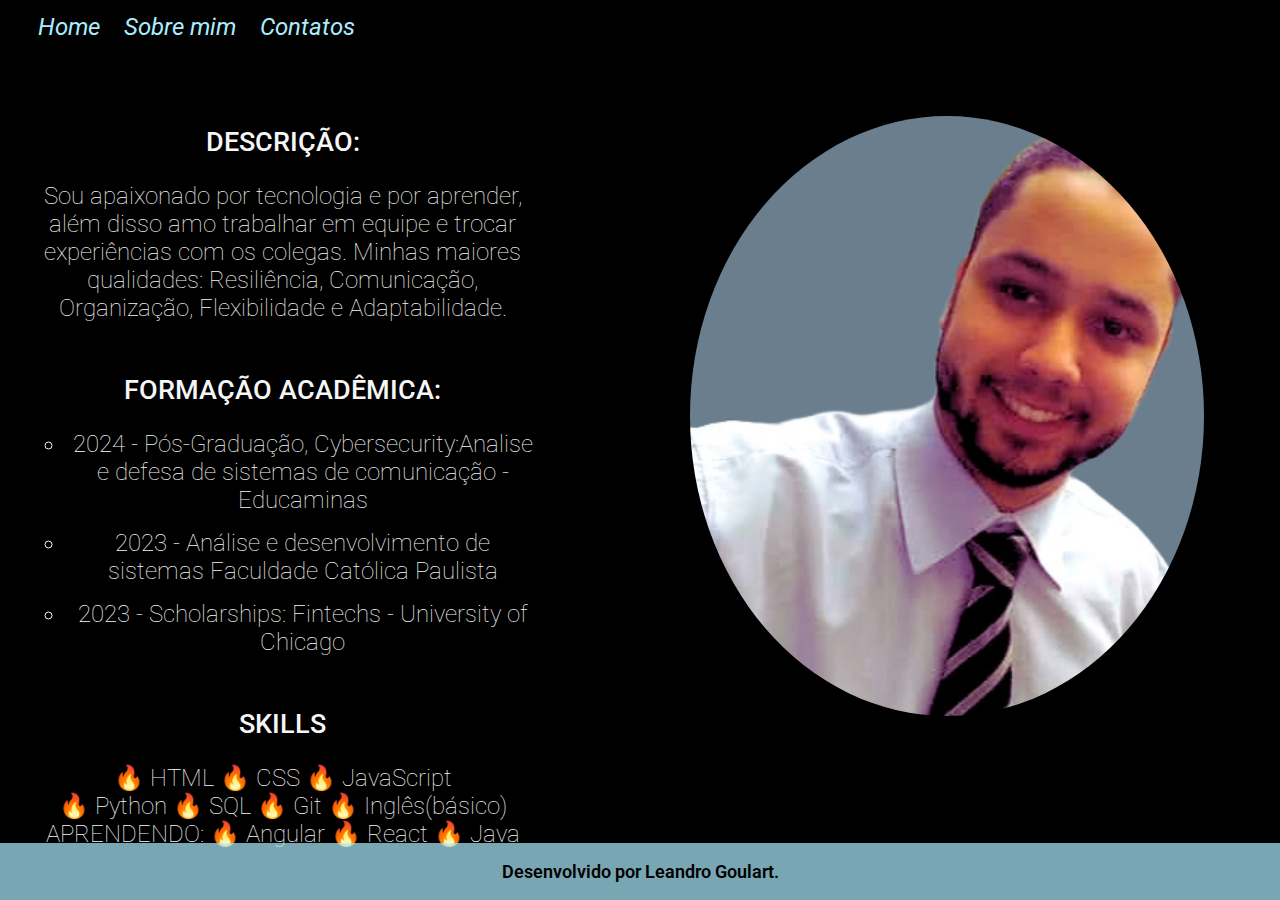
==== commit a9975989: "acrescimo na apresentação" ====
--- a/about.html
+++ b/about.html
@@ -23,6 +23,7 @@
             <h1 class="subtitulo">DESCRIÇÃO:</h1>
             <p class="apresentacao__conteudo__texto">
                 Sou apaixonado por tecnologia e por aprender, além disso amo trabalhar em equipe e trocar experiências com os colegas.
+                Minhas maiores qualidades: Resiliência, Comunicação, Organização, Flexibilidade e Adaptabilidade.
                 <br><br>
             </p>
             <h2 class="subtitulo">FORMAÇÃO ACADÊMICA:</h2>
--- a/styles/style.css
+++ b/styles/style.css
@@ -156,6 +156,7 @@
 }
 
 .rodape {
+	height:auto;
     position: fixed;
     bottom: 0;
     left: 0;
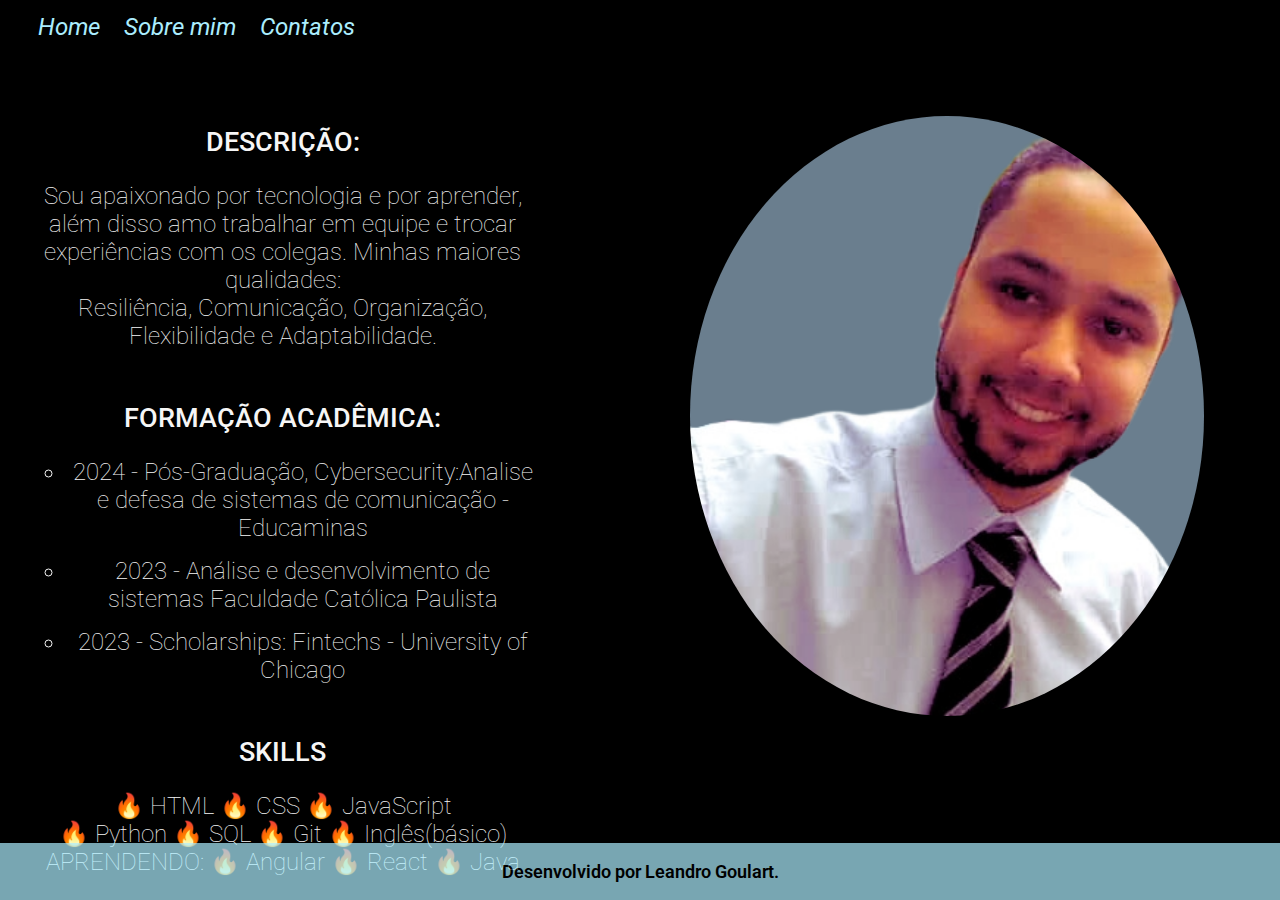
==== commit 20630999: "no msg" ====
--- a/about.html
+++ b/about.html
@@ -22,8 +22,8 @@
         <section class="apresentacao__conteudo">
             <h1 class="subtitulo">DESCRIÇÃO:</h1>
             <p class="apresentacao__conteudo__texto">
-                Sou apaixonado por tecnologia e por aprender, além disso amo trabalhar em equipe e trocar experiências com os colegas.
-                Minhas maiores qualidades: Resiliência, Comunicação, Organização, Flexibilidade e Adaptabilidade.
+                Sou apaixonado por tecnologia e por aprender, além disso amo trabalhar em equipe e trocar experiências com os colegas. 
+                Minhas maiores qualidades:<br> Resiliência, Comunicação, Organização, Flexibilidade e Adaptabilidade.
                 <br><br>
             </p>
             <h2 class="subtitulo">FORMAÇÃO ACADÊMICA:</h2>
